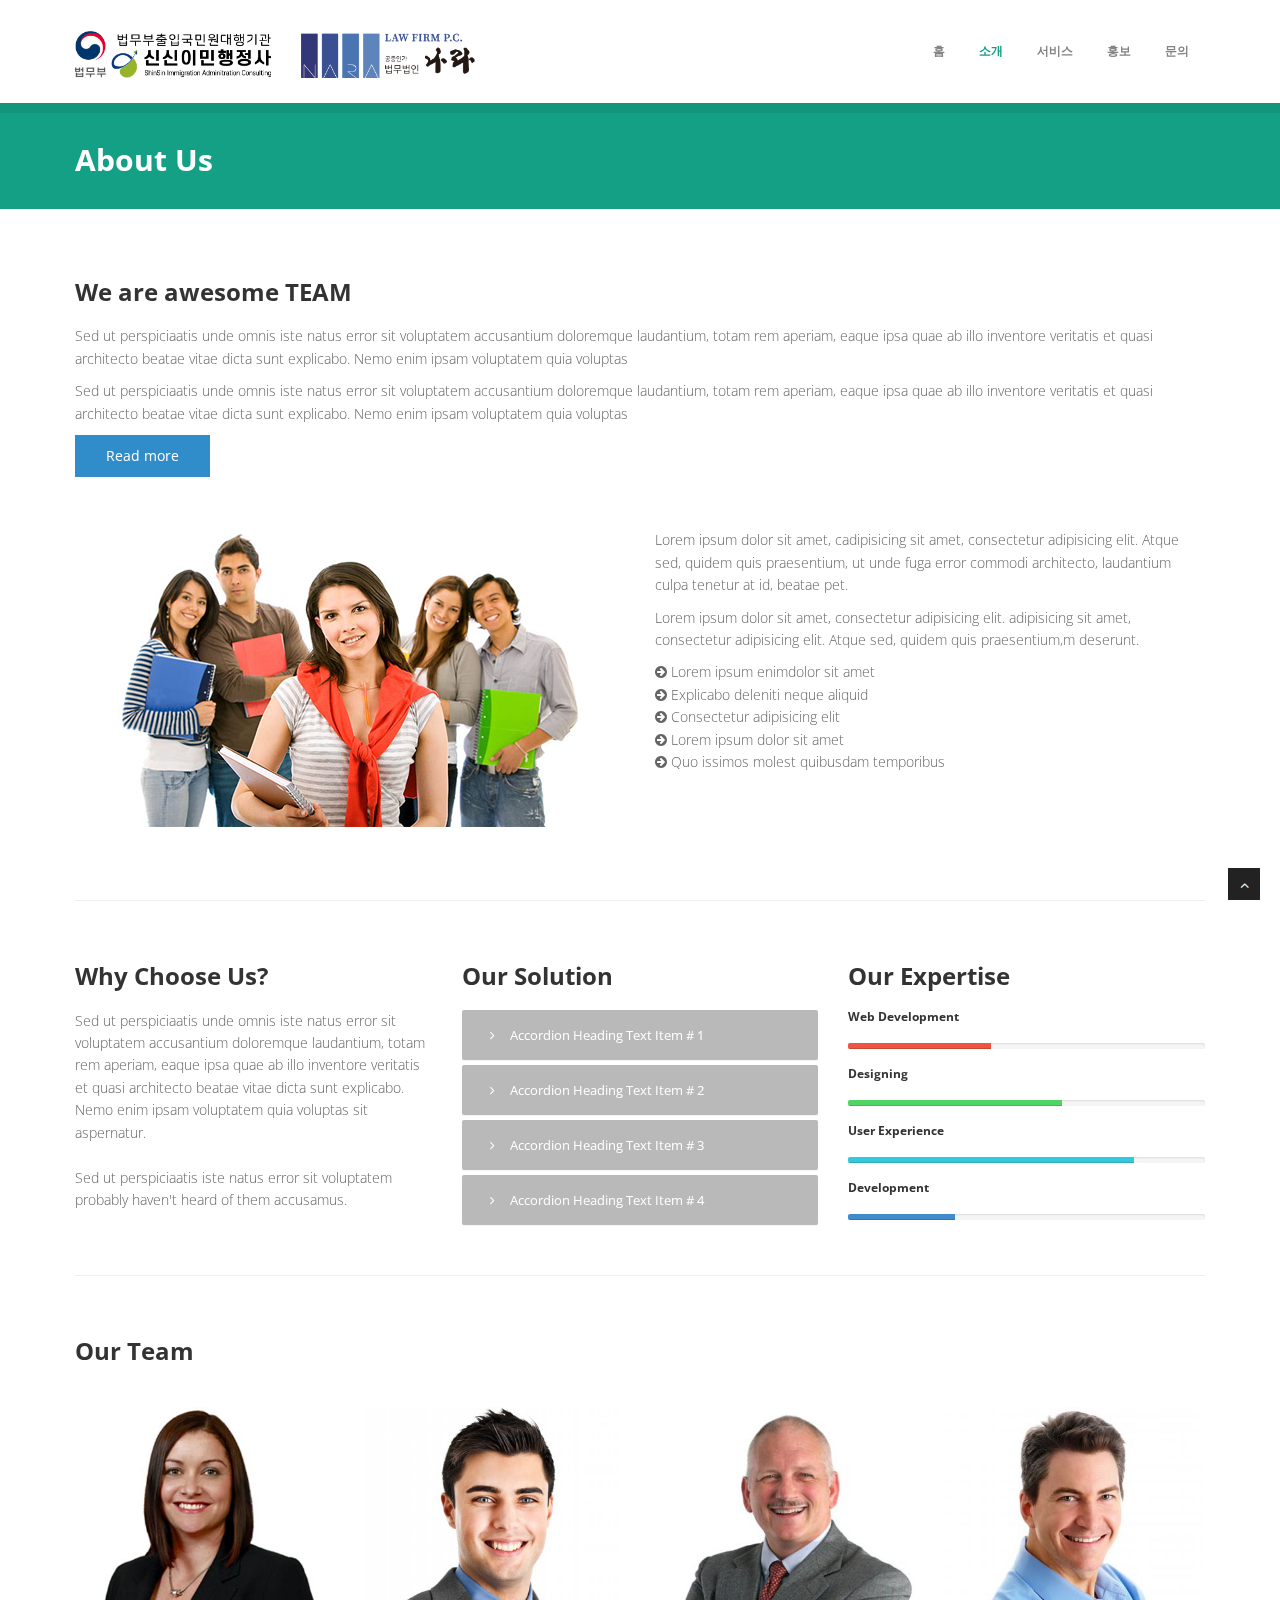
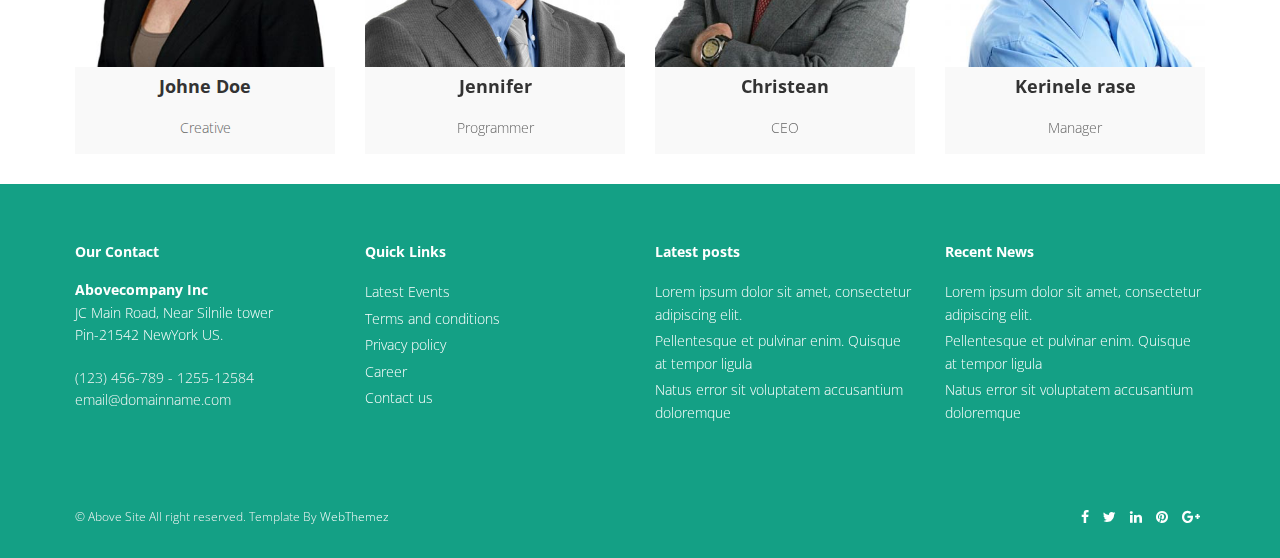
==== about.html @ 4ace9043 "index" ====
<!DOCTYPE html>
<html lang="en">
<head>
<meta charset="utf-8">
<title>Above Multi-purpose Free Bootstrap Responsive Template</title>
<meta name="viewport" content="width=device-width, initial-scale=1.0" />
<meta name="description" content="" />
<meta name="author" content="http://webthemez.com" />
<!-- css -->
<link href="css/bootstrap.min.css" rel="stylesheet" />
<link href="css/fancybox/jquery.fancybox.css" rel="stylesheet">
<link href="css/jcarousel.css" rel="stylesheet" />
<link href="css/flexslider.css" rel="stylesheet" />
<link href="css/style.css" rel="stylesheet" />
 
<!-- HTML5 shim, for IE6-8 support of HTML5 elements -->
<!--[if lt IE 9]>
      <script src="http://html5shim.googlecode.com/svn/trunk/html5.js"></script>
    <![endif]-->

</head>
<body>
<div id="wrapper">

	<!-- start header -->
		<header>
        <div class="navbar navbar-default navbar-static-top">
            <div class="container">
                <div class="navbar-header">
                    <button type="button" class="navbar-toggle" data-toggle="collapse" data-target=".navbar-collapse">
                        <span class="icon-bar"></span>
                        <span class="icon-bar"></span>
                        <span class="icon-bar"></span>
                    </button>
                  <a class="navbar-brand" href="index.html"><img src="img/logo.png" alt="logo"/></a>
                </div>
                <div class="navbar-collapse collapse ">
                    <ul class="nav navbar-nav">
						<li><a href="index.html">홈</a></li> 
                        <li class="active"><a href="about.html">소개</a></li>
						<li><a href="courses.html">서비스</a></li>
                        <li><a href="portfolio.html">홍보</a></li>
                        <!-- <li><a href="pricing.html">Pricing</a></li> -->
                        <li ><a href="contact.html">문의</a></li>
                    </ul>
                </div>
            </div>
        </div>
	</header><!-- end header -->
	<section id="inner-headline">
	<div class="container">
		<div class="row">
			<div class="col-lg-12">
				<h2 class="pageTitle">About Us</h2>
			</div>
		</div>
	</div>
	</section>
	<section id="content">
	<div class="container">
					
					<div class="about">
					
						<div class="row"> 
							<div class="col-md-12">
								<div class="about-logo">
									<h3>We are awesome <span class="color">TEAM</span></h3>
									<p>Sed ut perspiciaatis unde omnis iste natus error sit voluptatem accusantium doloremque laudantium, totam rem aperiam, eaque ipsa quae ab illo inventore veritatis et quasi architecto beatae vitae dicta sunt explicabo. Nemo enim ipsam voluptatem quia voluptas</p>
                                    	<p>Sed ut perspiciaatis unde omnis iste natus error sit voluptatem accusantium doloremque laudantium, totam rem aperiam, eaque ipsa quae ab illo inventore veritatis et quasi architecto beatae vitae dicta sunt explicabo. Nemo enim ipsam voluptatem quia voluptas</p>
								</div>
								<a href="#" class="btn btn-color">Read more</a>  
							</div>
						</div>  
						<br>
							
						 <div class="row">
							<div class="col-md-6">
								<img src="img/section-image-1.png" alt="">
								<div class="space"></div>
							</div>
							<div class="col-md-6">
								<p>Lorem ipsum dolor sit amet, cadipisicing  sit amet, consectetur adipisicing elit. Atque sed, quidem quis praesentium, ut unde fuga error commodi architecto, laudantium culpa tenetur at id, beatae pet.</p>
								<p>Lorem ipsum dolor sit amet, consectetur adipisicing elit. adipisicing  sit amet, consectetur adipisicing elit. Atque sed, quidem quis praesentium,m deserunt.</p>
								<ul class="list-unstyled">
									<li><i class="fa fa-arrow-circle-right pr-10 colored"></i> Lorem ipsum enimdolor sit amet</li>
									<li><i class="fa fa-arrow-circle-right pr-10 colored"></i> Explicabo deleniti neque aliquid</li>
									<li><i class="fa fa-arrow-circle-right pr-10 colored"></i> Consectetur adipisicing elit</li>
									<li><i class="fa fa-arrow-circle-right pr-10 colored"></i> Lorem ipsum dolor sit amet</li>
									<li><i class="fa fa-arrow-circle-right pr-10 colored"></i> Quo issimos molest quibusdam temporibus</li>
								</ul>
							</div>
						</div>	
						<br/> 
						<hr>
						<br>
						<div class="row">
							<div class="col-md-4">
								<!-- Heading and para -->
								<div class="block-heading-two">
									<h3><span>Why Choose Us?</span></h3>
								</div>
								<p>Sed ut perspiciaatis unde omnis iste natus error sit voluptatem accusantium doloremque laudantium, totam rem aperiam, eaque ipsa quae ab illo inventore veritatis et quasi architecto beatae vitae dicta sunt explicabo. Nemo enim ipsam voluptatem quia voluptas sit aspernatur. <br/><br/>Sed ut perspiciaatis iste natus error sit voluptatem probably haven't heard of them accusamus.</p>
							</div>
							<div class="col-md-4">
								<div class="block-heading-two">
									<h3><span>Our Solution</span></h3>
								</div>		
								<!-- Accordion starts -->
								<div class="panel-group" id="accordion-alt3">
								 <!-- Panel. Use "panel-XXX" class for different colors. Replace "XXX" with color. -->
								  <div class="panel">	
									<!-- Panel heading -->
									 <div class="panel-heading">
										<h4 class="panel-title">
										  <a data-toggle="collapse" data-parent="#accordion-alt3" href="#collapseOne-alt3">
											<i class="fa fa-angle-right"></i> Accordion Heading Text Item # 1
										  </a>
										</h4>
									 </div>
									 <div id="collapseOne-alt3" class="panel-collapse collapse">
										<!-- Panel body -->
										<div class="panel-body">
										  Sed ut perspiciaatis unde omnis iste natus error sit voluptatem accusantium doloremque laudantium, totam rem aperiam, eaque ipsa quae ab illo inventore veritatis et quasi architecto beatae vitae dicta sunt explicabo. Nemo enim ipsam voluptatem quia voluptas
										</div>
									 </div>
								  </div>
								  <div class="panel">
									 <div class="panel-heading">
										<h4 class="panel-title">
										  <a data-toggle="collapse" data-parent="#accordion-alt3" href="#collapseTwo-alt3">
											<i class="fa fa-angle-right"></i> Accordion Heading Text Item # 2
										  </a>
										</h4>
									 </div>
									 <div id="collapseTwo-alt3" class="panel-collapse collapse">
										<div class="panel-body">
										  Sed ut perspiciaatis unde omnis iste natus error sit voluptatem accusantium doloremque laudantium, totam rem aperiam, eaque ipsa quae ab illo inventore veritatis et quasi architecto beatae vitae dicta sunt explicabo. Nemo enim ipsam voluptatem quia voluptas
										</div>
									 </div>
								  </div>
								  <div class="panel">
									 <div class="panel-heading">
										<h4 class="panel-title">
										  <a data-toggle="collapse" data-parent="#accordion-alt3" href="#collapseThree-alt3">
											<i class="fa fa-angle-right"></i> Accordion Heading Text Item # 3
										  </a>
										</h4>
									 </div>
									 <div id="collapseThree-alt3" class="panel-collapse collapse">
										<div class="panel-body">
										  Sed ut perspiciaatis unde omnis iste natus error sit voluptatem accusantium doloremque laudantium, totam rem aperiam, eaque ipsa quae ab illo inventore veritatis et quasi architecto beatae vitae dicta sunt explicabo. Nemo enim ipsam voluptatem quia voluptas
										</div>
									 </div>
								  </div>
								  <div class="panel">
									 <div class="panel-heading">
										<h4 class="panel-title">
										  <a data-toggle="collapse" data-parent="#accordion-alt3" href="#collapseFour-alt3">
											<i class="fa fa-angle-right"></i> Accordion Heading Text Item # 4
										  </a>
										</h4>
									 </div>
									 <div id="collapseFour-alt3" class="panel-collapse collapse">
										<div class="panel-body">
										  Sed ut perspiciaatis unde omnis iste natus error sit voluptatem accusantium doloremque laudantium, totam rem aperiam, eaque ipsa quae ab illo inventore veritatis et quasi architecto beatae vitae dicta sunt explicabo. Nemo enim ipsam voluptatem quia voluptas
										</div>
									 </div>
								  </div>
								</div>
								<!-- Accordion ends -->
								
							</div>
							
							<div class="col-md-4">
								<div class="block-heading-two">
									<h3><span>Our Expertise</span></h3>
								</div>								
								<h6>Web Development</h6>
								<div class="progress pb-sm">
								  <!-- White color (progress-bar-white) -->
								  <div class="progress-bar progress-bar-red" role="progressbar" aria-valuenow="40" aria-valuemin="0" aria-valuemax="100" style="width: 40%">
									 <span class="sr-only">40% Complete (success)</span>
								  </div>
								</div>
								<h6>Designing</h6>
								<div class="progress pb-sm">
								  <div class="progress-bar progress-bar-green" role="progressbar" aria-valuenow="60" aria-valuemin="0" aria-valuemax="100" style="width: 60%">
									 <span class="sr-only">40% Complete (success)</span>
								  </div>
								</div>
								<h6>User Experience</h6>
								<div class="progress pb-sm">
								  <div class="progress-bar progress-bar-lblue" role="progressbar" aria-valuenow="80" aria-valuemin="0" aria-valuemax="100" style="width: 80%">
									 <span class="sr-only">40% Complete (success)</span>
								  </div>
								</div>
								<h6>Development</h6>
								<div class="progress pb-sm">
								  <div class="progress-bar progress-bar-yellow" role="progressbar" aria-valuenow="30" aria-valuemin="0" aria-valuemax="100" style="width: 30%">
									 <span class="sr-only">40% Complete (success)</span>
								  </div>
								</div>
							</div>
							
						</div>
										
						  
						<hr>
						<br>
						<!-- Our Team starts -->
				
						<!-- Heading -->
						<div class="block-heading-six">
							<h3 class="bg-color">Our Team</h3>
						</div>
						<br>
						
						<!-- Our team starts -->
						
						<div class="team-six">
							<div class="row">
								<div class="col-md-3 col-sm-6">
									<!-- Team Member -->
									<div class="team-member">
										<!-- Image -->
										<img class="img-responsive" src="img/team1.jpg" alt="">
										<!-- Name -->
										<h4>Johne Doe</h4>
										<span class="deg">Creative</span> 
									</div>
								</div>
								<div class="col-md-3 col-sm-6">
									<!-- Team Member -->
									<div class="team-member">
										<!-- Image -->
										<img class="img-responsive" src="img/team2.jpg" alt="">
										<!-- Name -->
										<h4>Jennifer</h4>
										<span class="deg">Programmer</span> 
									</div>
								</div>
								<div class="col-md-3 col-sm-6">
									<!-- Team Member -->
									<div class="team-member">
										<!-- Image -->
										<img class="img-responsive" src="img/team3.jpg" alt="">
										<!-- Name -->
										<h4>Christean</h4>
										<span class="deg">CEO</span> 
									</div>
								</div>
								<div class="col-md-3 col-sm-6">
									<!-- Team Member -->
									<div class="team-member">
										<!-- Image -->
										<img class="img-responsive" src="img/team4.jpg" alt="">
										<!-- Name -->
										<h4>Kerinele rase</h4>
										<span class="deg">Manager</span> 
									</div>
								</div>
							</div>
						</div>
						
						<!-- Our team ends -->
					  
						
					</div>
									
				</div>
	</section>
	<footer>
	<div class="container">
		<div class="row">
			<div class="col-lg-3">
				<div class="widget">
					<h5 class="widgetheading">Our Contact</h5>
					<address>
					<strong>Abovecompany Inc</strong><br>
					JC Main Road, Near Silnile tower<br>
					 Pin-21542 NewYork US.</address>
					<p>
						<i class="icon-phone"></i> (123) 456-789 - 1255-12584 <br>
						<i class="icon-envelope-alt"></i> email@domainname.com
					</p>
				</div>
			</div>
			<div class="col-lg-3">
				<div class="widget">
					<h5 class="widgetheading">Quick Links</h5>
					<ul class="link-list">
						<li><a href="#">Latest Events</a></li>
						<li><a href="#">Terms and conditions</a></li>
						<li><a href="#">Privacy policy</a></li>
						<li><a href="#">Career</a></li>
						<li><a href="#">Contact us</a></li>
					</ul>
				</div>
			</div>
			<div class="col-lg-3">
				<div class="widget">
					<h5 class="widgetheading">Latest posts</h5>
					<ul class="link-list">
						<li><a href="#">Lorem ipsum dolor sit amet, consectetur adipiscing elit.</a></li>
						<li><a href="#">Pellentesque et pulvinar enim. Quisque at tempor ligula</a></li>
						<li><a href="#">Natus error sit voluptatem accusantium doloremque</a></li>
					</ul>
				</div>
			</div>
			<div class="col-lg-3">
					<div class="widget">
					<h5 class="widgetheading">Recent News</h5>
					<ul class="link-list">
						<li><a href="#">Lorem ipsum dolor sit amet, consectetur adipiscing elit.</a></li>
						<li><a href="#">Pellentesque et pulvinar enim. Quisque at tempor ligula</a></li>
						<li><a href="#">Natus error sit voluptatem accusantium doloremque</a></li>
					</ul>
				</div>
			</div>
		</div>
	</div>
	<div id="sub-footer">
		<div class="container">
			<div class="row">
				<div class="col-lg-6">
					<div class="copyright">
						<p>
							<span>&copy; Above Site All right reserved. Template By </span><a href="http://webthemez.com" target="_blank">WebThemez</a>
						</p>
					</div>
				</div>
				<div class="col-lg-6">
					<ul class="social-network">
						<li><a href="#" data-placement="top" title="Facebook"><i class="fa fa-facebook"></i></a></li>
						<li><a href="#" data-placement="top" title="Twitter"><i class="fa fa-twitter"></i></a></li>
						<li><a href="#" data-placement="top" title="Linkedin"><i class="fa fa-linkedin"></i></a></li>
						<li><a href="#" data-placement="top" title="Pinterest"><i class="fa fa-pinterest"></i></a></li>
						<li><a href="#" data-placement="top" title="Google plus"><i class="fa fa-google-plus"></i></a></li>
					</ul>
				</div>
			</div>
		</div>
	</div>
	</footer>
</div>
<a href="#" class="scrollup"><i class="fa fa-angle-up active"></i></a>
<!-- javascript
    ================================================== -->
<!-- Placed at the end of the document so the pages load faster -->
<script src="js/jquery.js"></script>
<script src="js/jquery.easing.1.3.js"></script>
<script src="js/bootstrap.min.js"></script>
<script src="js/jquery.fancybox.pack.js"></script>
<script src="js/jquery.fancybox-media.js"></script> 
<script src="js/portfolio/jquery.quicksand.js"></script>
<script src="js/portfolio/setting.js"></script>
<script src="js/jquery.flexslider.js"></script>
<script src="js/animate.js"></script>
<script src="js/custom.js"></script>
</body>
</html>
---- css/style.css ----
/*
Author URI: http://webthemez.com/
Note: 
Licence under Creative Commons Attribution 3.0 
Do not remove the back-link in this web template 
-------------------------------------------------------*/

@import url('http://fonts.googleapis.com/css?family=Noto+Serif:400,400italic,700|Open+Sans:400,600,700'); 
@import url('font-awesome.css');  
@import url('animate.css');

body {
	font-family:'Open Sans', Arial, sans-serif;
	font-size:14px;
	font-weight:300;
	line-height:1.6em;
	color:#656565;
}

a:active {
	outline:0;
}

.clear {
	clear:both;
}

h1,h2, h3, h4, h5, h6 {
	font-family:'Open Sans', Arial, sans-serif;
	font-weight:700;
	line-height:1.1em;
	color:#333;
	margin-bottom: 20px;
}
 
.container {
	padding:0 20px 0 20px;
	position:relative;
}

#wrapper{
	width:100%;
	margin:0;	
	padding:0;
}

.row,.row-fluid {
	margin-bottom:30px;
}

.row .row,.row-fluid .row-fluid{
	margin-bottom:30px;
}

.row.nomargin,.row-fluid.nomargin {
	margin-bottom:0;
}

img.img-polaroid {
	margin:0 0 20px 0;
}
.img-box {
	max-width:100%;
}
/*  Header
==================================== */
 
header .navbar {
    margin-bottom: 0;
}

.navbar-default {
    border: none;
}

.navbar-brand {
    color: #222;
	text-transform: uppercase;
    font-size: 24px;
    font-weight: 700;
    line-height: 1em;
	letter-spacing: -1px;
    margin-top: 13px;
    padding: 0 0 0 15px;
}
.navbar-brand img {
    max-width: 400px; /* 원하는 로고 크기로 설정하세요 */
    height: auto; 
}

.navbar-default .navbar-brand{
color: #61B331;
}

header .navbar-collapse  ul.navbar-nav {
    float: right;
    margin-right: 0;
}

header .navbar-default{
    background-color: #FFFFFF;
}

header .nav li a:hover,
header .nav li a:focus,
header .nav li.active a,
header .nav li.active a:hover,
header .nav li a.dropdown-toggle:hover,
header .nav li a.dropdown-toggle:focus,
header .nav li.active ul.dropdown-menu li a:hover,
header .nav li.active ul.dropdown-menu li.active a{
    -webkit-transition: all .3s ease;
    -moz-transition: all .3s ease;
    -ms-transition: all .3s ease;
    -o-transition: all .3s ease;
    transition: all .3s ease;
}


header .navbar-default .navbar-nav > .open > a,
header .navbar-default .navbar-nav > .open > a:hover,
header .navbar-default .navbar-nav > .open > a:focus {
    -webkit-transition: all .3s ease;
    -moz-transition: all .3s ease;
    -ms-transition: all .3s ease;
    -o-transition: all .3s ease;
    transition: all .3s ease;
}


header .navbar {
    min-height: 70px; 
	padding:18px 0;
}

header .navbar-nav > li  {
    padding-bottom: 12px;
    padding-top: 12px;
}

header  .navbar-nav > li > a {
    padding-bottom: 6px;
    padding-top: 5px;
    margin-left: 2px;
    line-height: 30px;
	font-weight: 700;
    -webkit-transition: all .3s ease;
    -moz-transition: all .3s ease;
    -ms-transition: all .3s ease;
    -o-transition: all .3s ease;
    transition: all .3s ease;
}


.dropdown-menu li a:hover {
    color: #fff !important;
}

header .nav .caret {
    border-bottom-color: #f5f5f5;
    border-top-color: #f5f5f5;
}
.navbar-default .navbar-nav > .active > a,
.navbar-default .navbar-nav > .active > a:hover,
.navbar-default .navbar-nav > .active > a:focus {
  background-color: #fff;
}
.navbar-default .navbar-nav > .open > a,
.navbar-default .navbar-nav > .open > a:hover,
.navbar-default .navbar-nav > .open > a:focus {
  background-color:  #fff;
}	
	

.dropdown-menu  {
    box-shadow: none;
    border-radius: 0;
	border: none;
}

.dropdown-menu li:last-child  {
	padding-bottom: 0 !important;
	margin-bottom: 0;
}

header .nav li .dropdown-menu  {
   padding: 0;
}

header .nav li .dropdown-menu li a {
   line-height: 28px;
   padding: 3px 12px;
}
.item-thumbs img {
    margin-bottom: 15px;
}
.flex-control-paging li a.flex-active {
    background: #000;
    background: rgb(255, 255, 255);
    cursor: default;
}
.flex-control-paging li a {
    width: 30px;
    height: 11px;
    display: block;
    background: #666;
    background: rgba(0,0,0,0.5);
    cursor: pointer;
    text-indent: -9999px;
    -webkit-border-radius: 20px;
    -moz-border-radius: 20px;
    -o-border-radius: 20px;
    border-radius: 20px;
    box-shadow: inset 0 0 3px rgba(0,0,0,0.3);
    
	}
	.panel-title>a {
    color: inherit;
    color: #FFF;
}
.panel-group .panel-heading+.panel-collapse .panel-body {
    border-top: 1px solid #ddd;
    color: #fff;
    background-color: #9C9C9C;
}
/* --- menu --- */

header .navigation {
	float:right;
}

header ul.nav li {
	border:none;
	margin:0;
}

header ul.nav li a {	
	font-size:12px;
	border:none;
	font-weight:700;
	text-transform:uppercase;
}

header ul.nav li ul li a {	
	font-size:12px;
	border:none;
	font-weight:300;
	text-transform:uppercase;
}


.navbar .nav > li > a {
  color: #848484;
  text-shadow: none;
  border: 1px solid rgba(255, 255, 255, 0) !important;
}

.navbar .nav a:hover {
	background:none;
	color: #14A085 !important;
}

.navbar .nav > .active > a,.navbar .nav > .active > a:hover {
	background:none;
	font-weight:700;
}

.navbar .nav > .active > a:active,.navbar .nav > .active > a:focus {
	background:none;
	outline:0;
	font-weight:700;
}

.navbar .nav li .dropdown-menu {
	z-index:2000;
}

header ul.nav li ul {
	margin-top:1px;
}
header ul.nav li ul li ul {
	margin:1px 0 0 1px;
}
.dropdown-menu .dropdown i {
	position:absolute;
	right:0;
	margin-top:3px;
	padding-left:20px;
}

.navbar .nav > li > .dropdown-menu:before {
  display: inline-block;
  border-right: none;
  border-bottom: none;
  border-left: none;
  border-bottom-color: none;
  content:none;
}
.navbar-default .navbar-nav>.active>a, .navbar-default .navbar-nav>.active>a:hover, .navbar-default .navbar-nav>.active>a:focus {
color: #14A085;
}


ul.nav li.dropdown a {
	z-index:1000;
	display:block;
}

 select.selectmenu {
	display:none;
}
.pageTitle{
color: #fff;
margin: 30px 0 3px;
display: inline-block;
}
 
#featured{
	width: 100%;
	background:#000;
	position:relative;
	margin:0;
	padding:0;
}

/*  Sliders
==================================== */
/* --- flexslider --- */

#featured .flexslider {
	padding:0;  
	background: #fff; 
	position: relative; 
	zoom: 1;
}
.flex-direction-nav .flex-prev{
left:0px; 
}
.flex-direction-nav .flex-next{ 
right:0px;
}
.flex-caption {zoom:0;
  color: #1C1D21;
  margin: 0 auto;
  padding: 1px;
  position: absolute;
  vertical-align: bottom;
  text-align: center;
  background-color: rgba(255, 255, 255, 0.26);
  bottom: 5%;
  display: block;
  left: 0;
  right: 0;
  }
.flex-caption h3 {color: #fff; letter-spacing: 1px; margin-bottom: 8px; text-transform: uppercase;}
.flex-caption p {margin: 0 0 15px;}
.skill-home{
margin-bottom:50px;
}
.c1{
border: #ed5441 1px solid;
background:#ed5441;
}
.c2{
border: #D867B2 1px solid;
background: #D867B2;
}
.c3{
border: #61B331 1px solid;
background: #4BC567;
}
.c4{
border: #609cec 1px solid;
background: #26AFF0;
}
.skill-home .icons {
padding: 33px 0 0 0;
width: 100%;
height: 178px;
color: rgb(255, 255, 255);
font-size: 42px;
font-size: 76px; 
text-align: center;
-ms-border-radius: 50%;
-moz-border-radius: 50%;
-webkit-border-radius: 50%;
border-radius: 0;
display: inline-table;
}
.skill-home h2 {
padding-top: 20px;
font-size: 36px;
font-weight: 700;
} 
.testimonial-solid {
padding: 50px 0 60px 0;
margin: 0 0 0 0;
background: #EFEFEF;
text-align: center;
}
.testi-icon-area {
text-align: center;
position: absolute;
top: -84px;
margin: 0 auto; 
width: 100%;
color: #000;}
.testi-icon-area .quote {
padding: 15px 0 0 0;
margin: 0 0 0 0;
background: #ffffff;
text-align: center;
color: #26AFF0;
display: inline-table;
width: 70px;
height: 70px;
-ms-border-radius: 50%;
-moz-border-radius: 50%;
-webkit-border-radius: 50%;
border-radius: 0;
font-size: 42px; 
border: 1px solid #26AFF0;
display: none;}

.testi-icon-area .carousel-inner { 
margin: 20px 0;
}
.carousel-indicators {
bottom: -30px;
}
.team-member {
    text-align: center;
    background-color: #F9F9F9;
    padding-bottom: 15px;
}
.fancybox-title-inside-wrap {
    padding: 3px 30px 6px;
    background: #292929;
}

.item_introtext {
    background-color: rgba(254, 254, 255, 0.66);
    margin: 0 auto;
    display: inline-block;
    padding: 25px;
}
.item_introtext span {
    font-size: 20px;
    display: block; 
    font-weight: bold;
}
.item_introtext strong {
    font-size: 50px;
    display: block;
    padding: 14px 0 30px;
}
.item_introtext p {
    font-size: 20px !important;
    color: #1C1D21;
    font-weight: bold;
}

.form-control{
border-radius:0;
}


/* Testimonial
----------------------------------*/
.testimonial-area {
padding: 0 0 0 0;
margin:0;
background: url(../img/low-poly01.jpg) fixed center center;
background-size: cover;
-webkit-background-size: cover;
-moz-background-size: cover;
-ms-background-size: cover;
color: red;}
.testimonial-solid p {
color: #1F1F1F;
font-size: 16px;
line-height: 30px;
font-style: italic;
} 
section.callaction {
	background:#fff;
	padding:50px 0 0 0;
}



/* Content
==================================== */

#content {
	position:relative;
	background:#fff;
	padding:50px 0 0px 0;
}

#content img {
	max-width:100%;
	height:auto;
}
 
.cta-text {
	text-align: center;
	margin-top:10px;
}


.big-cta .cta {
	margin-top:10px;
}
 
.box {
	width: 100%;
}
.box-gray  {
	background: #f8f8f8;
	padding: 20px 20px 30px;
}
.box-gray  h4,.box-gray  i {
	margin-bottom: 20px;
}
.box-bottom {
	padding: 20px 0;
	text-align: center;
}
.box-bottom a {
	color: #fff;
	font-weight: 700;
}
.box-bottom a:hover {
	color: #eee;
	text-decoration: none;
}


/* Bottom
==================================== */

#bottom {
	background:#fcfcfc;
	padding:50px 0 0;

}
/* twitter */
#twitter-wrapper {
    text-align: center;
    width: 70%;
    margin: 0 auto;
}
#twitter em {
    font-style: normal;
    font-size: 13px;
}

#twitter em.twitterTime a {
	font-weight:600;
}

#twitter ul {
    padding: 0;
	list-style:none;
}
#twitter ul li {
    font-size: 20px;
    line-height: 1.6em;
    font-weight: 300;
    margin-bottom: 20px;
    position: relative;
    word-break: break-word;
}


/* page headline
==================================== */

#inner-headline{
	background: #14A085;
	position:relative;
	margin:0;
	padding:0;
	color:#fefefe;
	/* margin: 15px; */
	border-top: 10px solid #11967C;
}


#inner-headline .inner-heading h2 {
	color:#fff;
	margin:20px 0 0 0;
}

/* --- breadcrumbs --- */
#inner-headline ul.breadcrumb {
	margin:30px 0 0;
	float:left;
}

#inner-headline ul.breadcrumb li {
	margin-bottom:0;
	padding-bottom:0;
}
#inner-headline ul.breadcrumb li {
	font-size:13px;
	color:#fff;
}

#inner-headline ul.breadcrumb li i{
	color:#dedede;
}

#inner-headline ul.breadcrumb li a {
	color:#fff;
}

ul.breadcrumb li a:hover {
	text-decoration:none;
}

/* Forms
============================= */

/* --- contact form  ---- */
form#contactform input[type="text"] {
  width: 100%;
  border: 1px solid #f5f5f5;
  min-height: 40px;
  padding-left:20px;
  font-size:13px;
  padding-right:20px;
  -webkit-box-sizing: border-box;
     -moz-box-sizing: border-box;
          box-sizing: border-box;

}

form#contactform textarea {
border: 1px solid #f5f5f5;
  width: 100%;
  padding-left:20px;
  padding-top:10px;
  font-size:13px;
  padding-right:20px;
  -webkit-box-sizing: border-box;
     -moz-box-sizing: border-box;
          box-sizing: border-box;

}

form#contactform .validation {
	font-size:11px;
}

#sendmessage {
	border:1px solid #e6e6e6;
	background:#f6f6f6;
	display:none;
	text-align:center;
	padding:15px 12px 15px 65px;
	margin:10px 0;
	font-weight:600;
	margin-bottom:30px;

}

#sendmessage.show,.show  {
	display:block;
}
 
form#commentform input[type="text"] {
  width: 100%;
  min-height: 40px;
  padding-left:20px;
  font-size:13px;
  padding-right:20px;
  -webkit-box-sizing: border-box;
     -moz-box-sizing: border-box;
          box-sizing: border-box;
	-webkit-border-radius: 2px 2px 2px 2px;
		-moz-border-radius: 2px 2px 2px 2px;
			border-radius: 2px 2px 2px 2px;

}

form#commentform textarea {
  width: 100%;
  padding-left:20px;
  padding-top:10px;
  font-size:13px;
  padding-right:20px;
  -webkit-box-sizing: border-box;
     -moz-box-sizing: border-box;
          box-sizing: border-box;
	-webkit-border-radius: 2px 2px 2px 2px;
		-moz-border-radius: 2px 2px 2px 2px;
			border-radius: 2px 2px 2px 2px;
}


/* --- search form --- */
.search{
	float:right;
	margin:35px 0 0;
	padding-bottom:0;
}

#inner-headline form.input-append {
	margin:0;
	padding:0;
}



/*  Portfolio
================================ */

.work-nav #filters {
	margin: 0;
	padding: 0;
	list-style: none;
}

.work-nav #filters li {
	margin: 0 10px 30px 0;
	padding: 0;
	float:left;
}

.work-nav #filters li a {
	color: #7F8289;
	font-size: 16px;
	display: block;	
}

.work-nav #filters li a:hover {

}

.work-nav #filters li a.selected {
	color: #DE5E60;
}

#thumbs {
	margin: 0;
	padding: 0;	
}

#thumbs li {
	list-style-type: none;
}

.item-thumbs {
	position: relative;
	overflow: hidden;
	margin-bottom: 30px;
	cursor: pointer;
}

.item-thumbs a + img {
	width: 100%;	
}

.item-thumbs .hover-wrap {
	position: absolute;
	display: block;
	width: 100%;
	height: 100%;
	
	opacity: 0;
	filter: alpha(opacity=0);
	
	-webkit-transition: all 450ms ease-out 0s;	
	   -moz-transition: all 450ms ease-out 0s;
		 -o-transition: all 450ms ease-out 0s;
		    transition: all 450ms ease-out 0s;
		  
	-webkit-transform: rotateY(180deg) scale(0.5,0.5);
	   -moz-transform: rotateY(180deg) scale(0.5,0.5);
		-ms-transform: rotateY(180deg) scale(0.5,0.5);
		 -o-transform: rotateY(180deg) scale(0.5,0.5);
			transform: rotateY(180deg) scale(0.5,0.5);	
}

.item-thumbs:hover .hover-wrap,
.item-thumbs.active .hover-wrap {
	opacity: 1;
	filter: alpha(opacity=100);
	
	-webkit-transform: rotateY(0deg) scale(1,1);
	   -moz-transform: rotateY(0deg) scale(1,1);
		-ms-transform: rotateY(0deg) scale(1,1);
		 -o-transform: rotateY(0deg) scale(1,1);
		    transform: rotateY(0deg) scale(1,1);
}

.item-thumbs .hover-wrap .overlay-img {
	position: absolute;
	width: 90%;
	height: 91%;
	opacity: 0.50;
	filter: alpha(opacity=80);
	background: #14A085;
}

.item-thumbs .hover-wrap .overlay-img-thumb {
	position: absolute;
	border-radius: 60px;
	top: 50%;
	left: 45%;
	margin: -16px 0 0 -16px;
	color: #fff;
	font-size: 32px;
	line-height: 1em;	
	opacity: 1;
	filter: alpha(opacity=100);
}
 
ul.portfolio-categ{
	margin:10px 0 30px 0;
	padding:0;
	float:left;
	list-style:none;
}

ul.portfolio-categ li{
margin: 0; 
float: left;
list-style: none;
font-size: 13px;
font-weight: 600;
border: 1px solid #D5D5D5;
margin-right: 15px;
}

ul.portfolio-categ li a{
	display:block;
	padding: 8px 20px;
	color: #14A085;
}
ul.portfolio-categ li.active{

border: 1px solid #D7D8D6;

background-color: #EAEAEA;
}
ul.portfolio-categ li.active a:hover, ul.portfolio-categ li a:hover,ul.portfolio-categ li a:focus,ul.portfolio-categ li a:active {
	text-decoration:none;
	outline:0; 
}
  #accordion-alt3 .panel-heading h4 {
font-size: 13px;
line-height: 28px;
color: #6B6B6B;}
.panel .panel-heading h4 {
font-weight: 400;
}
.panel-title {
margin-top: 0;
margin-bottom: 0;
font-size: 15px;
color: inherit;
}
.panel-group .panel {
margin-bottom: 0;
border-radius: 2px;
}
.panel {
margin-bottom: 18px;
background-color: #B9B9B9;
border: 1px solid transparent;
border-radius: 2px;
-webkit-box-shadow: 0 1px 1px rgba(0,0,0,0.05);
box-shadow: 0 1px 1px rgba(0,0,0,0.05);
}
#accordion-alt3 .panel-heading h4 a i {
font-size: 13px;
line-height: 18px;
width: 18px;
height: 18px;
margin-right: 5px;
color: #fff;
text-align: center;
border-radius: 50%;
margin-left: 6px;
}  
.progress.pb-sm {
height: 6px!important;
}
.progress {
box-shadow: inset 0 0 2px rgba(0,0,0,.1);
}
.progress {
overflow: hidden;
height: 18px;
margin-bottom: 18px;
background-color: #f5f5f5;
border-radius: 2px;
-webkit-box-shadow: inset 0 1px 2px rgba(0,0,0,0.1);
box-shadow: inset 0 1px 2px rgba(0,0,0,0.1);
}
.progress .progress-bar.progress-bar-red {
background: #ed5441;
} 
.progress .progress-bar.progress-bar-green {
background: #51d466;
}
.progress .progress-bar.progress-bar-lblue {
background: #32c8de;
}
/* --- portfolio detail --- */
.top-wrapper {
	margin-bottom:20px;
}
.info-blocks {
margin-bottom: 15px;
}
.info-blocks i.icon-info-blocks {
float: left;
color: #318FCF;
font-size: 30px;
min-width: 50px;
margin-top: 6px;
text-align: center;
background-color: #EFEFEF;
padding: 15px;
}
.info-blocks .info-blocks-in {
padding: 0 10px;
overflow: hidden;
}
.info-blocks .info-blocks-in h3 {
color: #555;
font-size: 20px;
line-height: 28px;
margin:0px;
}
.info-blocks .info-blocks-in p {
font-size: 12px;
}
  
blockquote {
	font-size:16px;
	font-weight:400;
	font-family:'Noto Serif', serif;
	font-style:italic;
	padding-left:0;
	color:#a2a2a2;
	line-height:1.6em;
	border:none;
}

blockquote cite 							{ display:block; font-size:12px; color:#666; margin-top:10px; }
blockquote cite:before 					{ content:"\2014 \0020"; }
blockquote cite a,
blockquote cite a:visited,
blockquote cite a:visited 				{ color:#555; }

/* --- pullquotes --- */

.pullquote-left {
	display:block;
	color:#a2a2a2;
	font-family:'Noto Serif', serif;
	font-size:14px;
	line-height:1.6em;
	padding-left:20px;
}

.pullquote-right {
	display:block;
	color:#a2a2a2;
	font-family:'Noto Serif', serif;
	font-size:14px;
	line-height:1.6em;
	padding-right:20px;
}

/* --- button --- */
.btn{text-align: center;
background: #318CCA;
color: #fff;
border-radius: 0;padding: 10px 30px;}
.btn-theme {
	color: #fff;
}
.btn-theme:hover {
	color: #eee;
}

/* --- list style --- */

ul.general {
	list-style:none;
	margin-left:0;
}

ul.link-list{
	margin:0;
	padding:0;
	list-style:none;
}

ul.link-list li{
	margin:0;
	padding:2px 0 2px 0;
	list-style:none;
}
footer{
background: #14A085;
}
footer ul.link-list li a{
	color: #FFFFFF;
}
footer ul.link-list li a:hover {
	color: #E2E2E2;
}
/* --- Heading style --- */

h4.heading {
	font-weight:700;
}

.heading { margin-bottom: 30px; }

.heading {
	position: relative;
	
}


.widgetheading {
	width:100%;

	padding:0;
}

#bottom .widgetheading {
	position: relative;
	border-bottom: #e6e6e6 1px solid;
	padding-bottom: 9px;
}

aside .widgetheading {
	position: relative;
	border-bottom: #e9e9e9 1px solid;
	padding-bottom: 9px;
}

footer .widgetheading {
	position: relative;
}

footer .widget .social-network {
	position:relative;
}


#bottom .widget .widgetheading span, aside .widget .widgetheading span, footer .widget .widgetheading span {	
	position: absolute;
	width: 60px;
	height: 1px;
	bottom: -1px;
	right:0;

}
.box-area{
border: 1px solid #F3F3F3;
padding: 0 15px 12px;
padding-top: 41px;
margin-top: -42px;
text-align: left;
background-color: #F9F9F9;
position: relative;}
/* --- Map --- */
.map{
	position:relative;
	margin-top:-50px;
	margin-bottom:40px;
}

.map iframe{
	width:100%;
	height:450px;
	border:none;
}

.map-grid iframe{
	width:100%;
	height:350px;
	border:none;
	margin:0 0 -5px 0;
	padding:0;
}

 
ul.team-detail{
	margin:-10px 0 0 0;
	padding:0;
	list-style:none;
}

ul.team-detail li{
	border-bottom:1px dotted #e9e9e9;
	margin:0 0 15px 0;
	padding:0 0 15px 0;
	list-style:none;
}

ul.team-detail li label {
	font-size:13px;
}

ul.team-detail li h4, ul.team-detail li label{
	margin-bottom:0;
}

ul.team-detail li ul.social-network {
	border:none;
	margin:0;
	padding:0;
}

ul.team-detail li ul.social-network li {
	border:none;	
	margin:0;
}
ul.team-detail li ul.social-network li i {
	margin:0;
}

 
.pricing-title{
	background:#fff;
	text-align:center;
	padding:10px 0 10px 0;
}

.pricing-title h3{
	font-weight:600;
	margin-bottom:0;
}

.pricing-offer{
	background: #fcfcfc;
	text-align: center;
	padding:40px 0 40px 0;
	font-size:18px;
	border-top:1px solid #e6e6e6;
	border-bottom:1px solid #e6e6e6;
}

.pricing-box.activeItem .pricing-offer{
	color:#fff;
}

.pricing-offer strong{
	font-size:78px;
	line-height:89px;
}

.pricing-offer sup{
	font-size:28px;
}

.pricing-container{
	background: #fff;
	text-align:center;
	font-size:14px;
}

.pricing-container strong{
color:#353535;
}

.pricing-container ul{
	list-style:none;
	padding:0;
	margin:0;
}

.pricing-container ul li{
	border-bottom: 1px solid #F5F5F5;
list-style: none;
padding: 15px 0 15px 0;
margin: 0 0 0 0;
color: #222;
}

.pricing-action{
	margin:0;
	background: #fcfcfc;
	text-align:center;
	padding:20px 0 30px 0;
}

.pricing-wrapp{
	margin:0 auto;
	width:100%;
	background:#fd0000;
}
 .pricing-box-item {
border: 1px solid #F5F5F5;
	
background: #F9F9F9;
	position:relative;
	margin:0 0 20px 0;
	padding:0;
  -webkit-box-shadow: 0 2px 0 rgba(0,0,0,0.03);
  -moz-box-shadow: 0 2px 0 rgba(0,0,0,0.03);
  box-shadow: 0 2px 0 rgba(0,0,0,0.03);
  -webkit-box-sizing: border-box;
  -moz-box-sizing: border-box;
  box-sizing: border-box;
}

.pricing-box-item .pricing-heading {
	text-align: center;
	padding:0px 0 0px 0;
	display:block;
}
.pricing-box-item.activeItem .pricing-heading {
	text-align: center;
	padding:0px 0 1px 0;
	border-bottom:none;
	display:block;
	color:#fff;
}
.pricing-box-item.activeItem .pricing-heading h3 {
	 
}

.pricing-box-item .pricing-heading h3 strong {
	font-size: 20px;
	font-weight:700;
	letter-spacing:-1px;
}
.pricing-box-item .pricing-heading h3 {
	font-size: 35px;
	font-weight:300;
	letter-spacing:-1px;
}

.pricing-box-item .pricing-terms {
	text-align: center;
	display: block;
	overflow: hidden;
	padding: 11px 0 5px; 
}

.pricing-box-item .pricing-terms  h6 {
	font-style:italic;
	margin-top:10px;
	color: #14A085;
	font-size: 22px;
	font-family:'Noto Serif', serif;
}

.pricing-box-item .icon .price-circled {
    margin: 10px 10px 10px 0;
    display: inline-block !important;
    text-align: center !important;
    color: #fff;
    width: 68px;
    height: 68px;
	padding:12px;
    font-size: 16px;
	font-weight:700;
    line-height: 68px;
    text-shadow:none;
    cursor: pointer;
    background-color: #888;
    border-radius: 64px;
    -moz-border-radius: 64px;
    -webkit-border-radius: 64px;
}

.pricing-box-item  .pricing-action{
	margin:0;
	text-align:center;
	padding:30px 0 30px 0;
}
 
/* ===== Widgets ===== */

/* --- flickr --- */
.widget .flickr_badge {
	width:100%;
}
.widget .flickr_badge img { margin: 0 9px 20px 0; }

footer .widget .flickr_badge {
    width: 100%;
}
footer .widget .flickr_badge img {
    margin: 0 9px 20px 0;
}

.flickr_badge img {
    width: 50px;
    height: 50px;
    float: left;
	margin: 0 9px 20px 0;
}
 
/* --- Recent post widget --- */

.recent-post{
	margin:20px 0 0 0;
	padding:0;
	line-height:18px;
}

.recent-post h5 a:hover {
	text-decoration:none;
}

.recent-post .text h5 a {
	color:#353535;
}

  
footer{
	padding:50px 0 0 0;
	color:#f8f8f8;
}

footer a {
	color:#fff;
}

footer a:hover {
	color:#eee;
}

footer h1, footer h2, footer h3, footer h4, footer h5, footer h6{
	color:#fff;
}

footer address {
	line-height:1.6em;
	color: #FFFFFF;
}

footer h5 a:hover, footer a:hover {
	text-decoration:none;
}

ul.social-network {
	list-style:none;
	margin:0;
}

ul.social-network li {
	display:inline;
	margin: 0 5px;
}

#sub-footer{
	text-shadow:none;
	color:#f5f5f5;
	padding:0;
	padding-top:30px;
	margin:20px 0 0 0;
	background: #14A085;
}

#sub-footer p{
	margin:0;
	padding:0;
}

#sub-footer span{
	color:#f5f5f5;
}

.copyright {
	text-align:left;
	font-size:12px;
}

#sub-footer ul.social-network {
	float:right;
}

  

/* scroll to top */
.scrollup{
    position:fixed;
	width:32px;
	height:32px;
    bottom:0px;
    right:20px;
	background: #222;
	
}

a.scrollup {
	outline:0;
	text-align: center;
}

a.scrollup:hover,a.scrollup:active,a.scrollup:focus {
	opacity:1;
	text-decoration:none;
}
a.scrollup i {
	margin-top: 10px;
	color: #fff;
}
a.scrollup i:hover {
	text-decoration:none;
}



 
.absolute{
	position:absolute;
}

.relative{
	position:relative;
}

.aligncenter{
	text-align:center;
}

.aligncenter span{
	margin-left:0;
}

.floatright {
	float:right;
}

.floatleft {
	float:left;
}

.floatnone {
	float:none;
}

.aligncenter {
	text-align:center;
}
 
img.pull-left, .align-left{
	float:left;
	margin:0 15px 15px 0;
}

.widget img.pull-left {
	float:left;
	margin:0 15px 15px 0;
}

img.pull-right, .align-right {
	float:right;
	margin:0 0 15px 15px;
}

article img.pull-left, article .align-left{
	float:left;
	margin:5px 15px 15px 0;
}

article img.pull-right, article .align-right{
	float:right;
	margin:5px 0 15px 15px;
}
 ============================= */

.clear-marginbot{
	margin-bottom:0;
}

.marginbot10{
	margin-bottom:10px;
}
.marginbot20{
	margin-bottom:20px;
}
.marginbot30{
	margin-bottom:30px;
}
.marginbot40{
	margin-bottom:40px;
}

.clear-margintop{
	margin-top:0;
}

.margintop10{
	margin-top:10px;
}

.margintop20{
	margin-top:20px;
}

.margintop30{
	margin-top:30px;
}

.margintop40{
	margin-top:40px;
}


/*  Media queries 
============================= */

@media (min-width: 768px) and (max-width: 979px) {

	a.detail{
		background:none;
		width:100%;
	}

	.navbar-brand {
		margin-top: 10px;
		border-bottom: none;
	}
	.navbar-brand img {
		max-width: 250px; /* 원하는 로고 크기로 설정하세요 */
		height: auto; 
	}
	.navbar-header {
		margin-top: 20px;
		border-bottom: none;
	}
	
	.navbar-nav {
		border-top: none;
		float: none;
		width: 100%;
	}
	
	footer .widget form  input#appendedInputButton {
		  display: block;
		  width: 91%;
		  -webkit-border-radius: 4px 4px 4px 4px;
			 -moz-border-radius: 4px 4px 4px 4px;
				  border-radius: 4px 4px 4px 4px;
	}
	
	footer .widget form  .input-append .btn {
		  display: block;
		  width: 100%;
		  padding-right: 0;
		  padding-left: 0;
		  -webkit-box-sizing: border-box;
			 -moz-box-sizing: border-box;
				  box-sizing: border-box;
				  margin-top:10px;
	}

	ul.related-folio li{
		width:156px;
		margin:0 20px 0 0;
	}	
}

@media (max-width: 767px) {

  body {
    padding-right: 0;
    padding-left: 0;
  }
	.navbar-brand {
		margin-top: 10px;
		border-bottom: none;
	}
	.navbar-brand img {
		max-width: 400px; /* 원하는 로고 크기로 설정하세요 */
		height: auto; 
	}
	.navbar-header {
		margin-top: 20px;
		border-bottom: none;
	}
	
	.navbar-nav {
		border-top: none;
		float: none;
		width: 100%;
	}
.navbar .nav > .active > a, .navbar .nav > .active > a:hover {
background: none;
font-weight: 700;
color: #26AFF0;
}
	header .navbar-nav > li {
padding-bottom: 0px;
padding-top: 2px;
}
	header .nav li .dropdown-menu  {
		margin-top: 0;
	}

	.dropdown-menu {
	  position: absolute;
	  top: 0;
	  left: 40px;
	  z-index: 1000;
	  display: none;
	  float: left;
	  min-width: 160px;
	  padding: 5px 0;
	  margin: 2px 0 0;
	  font-size: 13px;
	  list-style: none;
	  background-color: #fff;
	  background-clip: padding-box;
	  border: 1px solid #f5f5f5;
	  border: 1px solid rgba(0, 0, 0, .15);
	  border-radius: 0;
	  -webkit-box-shadow: 0 6px 12px rgba(0, 0, 0, .175);
			  box-shadow: 0 6px 12px rgba(0, 0, 0, .175);
	}
	

	
	.navbar-collapse.collapse  {
		border: none;
		overflow: hidden;
	}

	
	.box {
		border-bottom:1px solid #e9e9e9;
		padding-bottom:20px;
	}

	#featured .flexslider .slide-caption {
		width: 90%; 
		padding: 2%; 
		position: absolute; 
		left: 0; 
		bottom: -40px; 
	}


	#inner-headline .breadcrumb {
		float:left;
		clear:both;
		width:100%;
	}

	.breadcrumb > li {
		font-size:13px;
	}

	
	ul.portfolio li article a i.icon-48{
		width:20px;
		height:20px;
		font-size:16px;
		line-height:20px;
	}


	.left-sidebar{
		border-right:none;
		padding:0 0 0 0;
		border-bottom: 1px dotted #e6e6e6;
		padding-bottom:10px;
		margin-bottom:40px;
	}
	
	.right-sidebar{
		margin-top:30px;
		border-left:none;
		padding:0 0 0 0;
	}
	
	
	footer .col-lg-1, footer .col-lg-2, footer .col-lg-3, footer .col-lg-4, footer .col-lg-5, footer .col-lg-6, 
	footer .col-lg-7, footer .col-lg-8, footer .col-lg-9, footer .col-lg-10, footer .col-lg-11, footer .col-lg-12{
		margin-bottom:20px;
	}

	#sub-footer ul.social-network {
		float:left;
	}
	

	
  [class*="span"] {
		margin-bottom:20px;
  }

}

@media (max-width: 480px) {
	.bottom-article a.pull-right {
		float:left;
		margin-top:20px;
	}
	.navbar-brand img {
		max-width: 230px; /* 원하는 로고 크기로 설정하세요 */
		height: auto; 
	}

	.search{
		float:left;
	}

	.flexslider .flex-caption {
		display:none;
	}


	.cta-text {
		margin:0 auto;
		text-align:center;	
	}
	
	ul.portfolio li article a i{
		width:20px;
		height:20px;
		font-size:14px;
	}


}

 
.box-area:before {
    position: absolute;
    width: 100%;
    height: 100%;
    z-index: 0;
    background-color: red;
    content: '';
    position: absolute;
    top: 7px;
    left: -1px;
    width: 100%;
    height: 23px;
    background: #F9F9F9;
    -moz-transform: skewY(-3deg);
    -o-transform: skewY(-3deg);
    -ms-transform: skewY(-3deg);
    -webkit-transform: skewY(-3deg);
    transform: skewY(11deg);
    background-size: cover;
}
.box-area:after {
    position: absolute;
    width: 100%;
    height: 100%;
    z-index: 0;
    background-color: red;
    content: '';
    position: absolute;
    top: 7px;
    left: 1px;
    width: 100%;
    height: 22px;
    background: #F9F9F9;
    -moz-transform: skewY(-3deg);
    -o-transform: skewY(-3deg);
    -ms-transform: skewY(-3deg);
    -webkit-transform: skewY(-3deg);
    transform: skewY(-11deg);
    background-size: cover;
}
.box-area h3 {
    margin-top: -16px;
    z-index: 12;
    position: relative;
}
.courses{
padding:50px 0
}
.carousel-indicators li {
    display: inline-block; 
    border: 1px solid #929292;
	}
.textbox {
    background-color: #EFEFEF;
    padding: 4px 25px;
}
.textbox h3 {
    margin: 0;
    padding: 22px 0 14px;
    font-size: 18px;
}
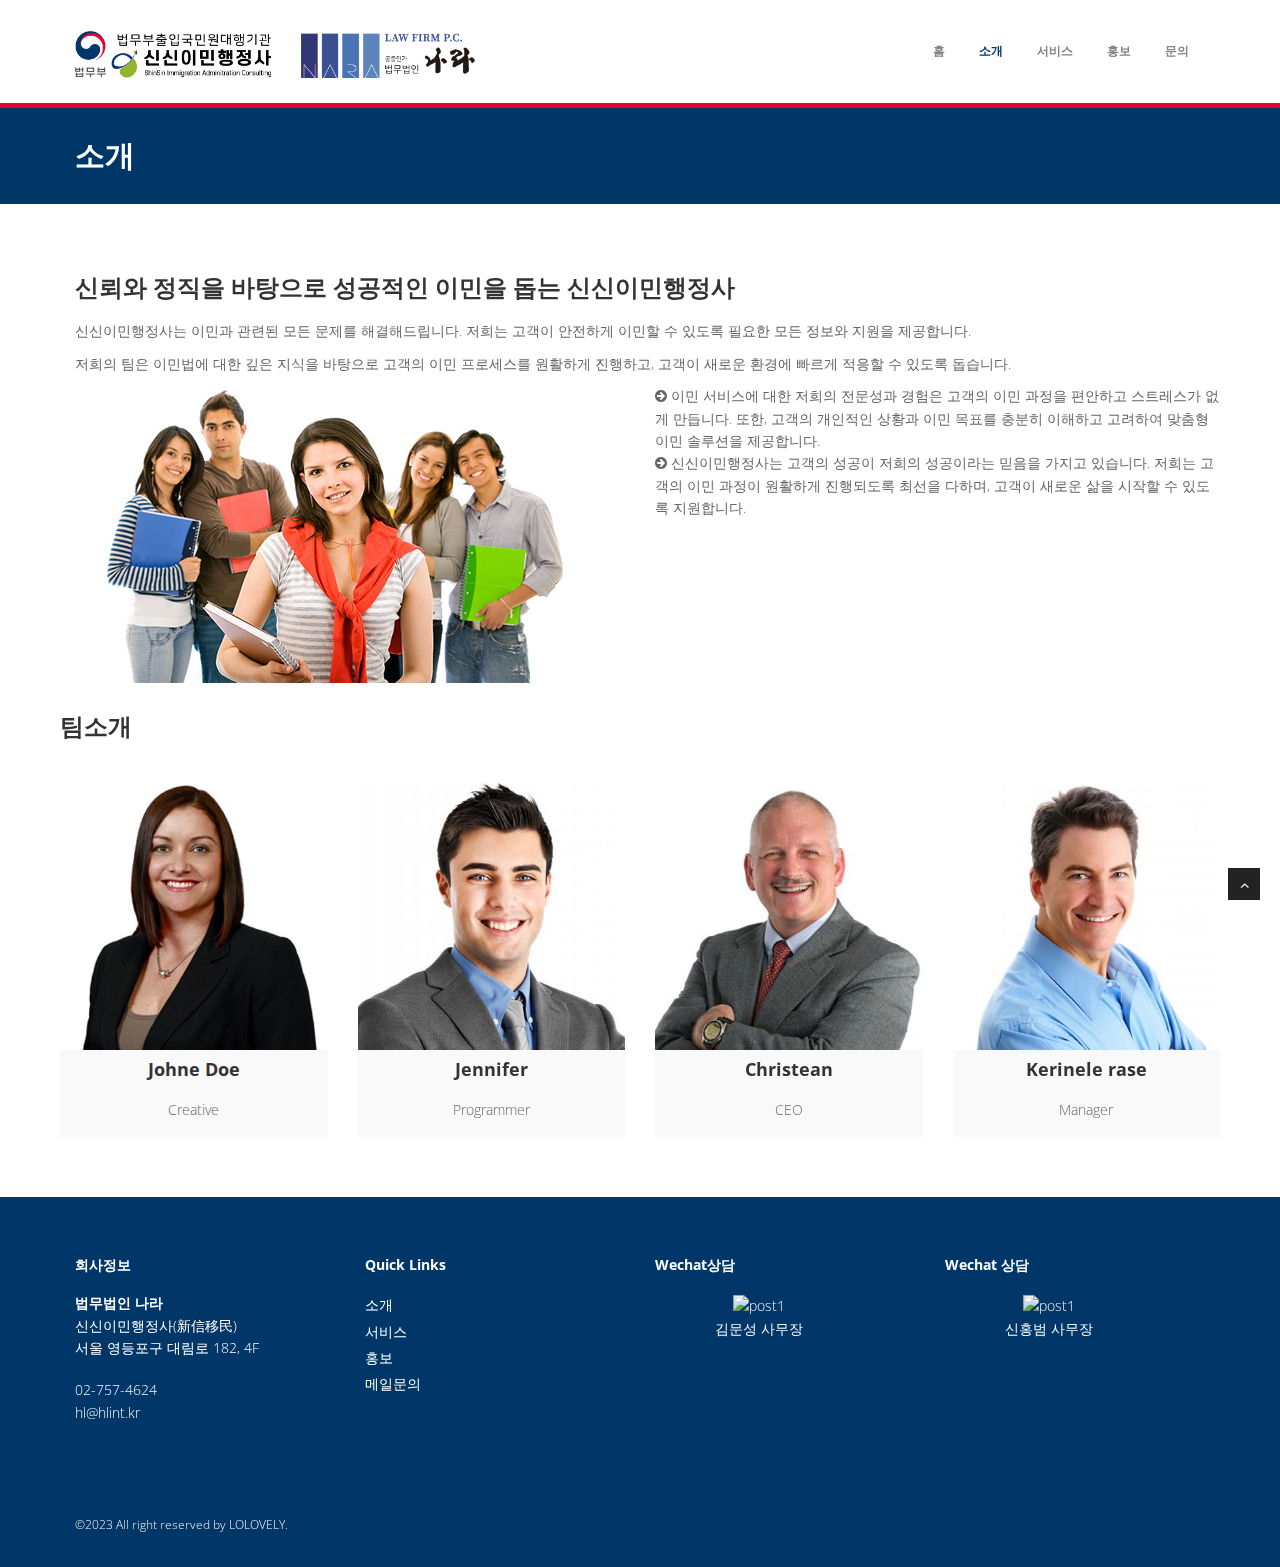
==== commit ff1a243c: "fix shinshin" ====
--- a/about.html
+++ b/about.html
@@ -2,7 +2,7 @@
 <html lang="en">
 <head>
 <meta charset="utf-8">
-<title>Above Multi-purpose Free Bootstrap Responsive Template</title>
+<title>신신이민행정사(新信移民)</title>
 <meta name="viewport" content="width=device-width, initial-scale=1.0" />
 <meta name="description" content="" />
 <meta name="author" content="http://webthemez.com" />
@@ -51,7 +51,7 @@
 	<div class="container">
 		<div class="row">
 			<div class="col-lg-12">
-				<h2 class="pageTitle">About Us</h2>
+				<h2 class="pageTitle">소개</h2>
 			</div>
 		</div>
 	</div>
@@ -64,11 +64,11 @@
 						<div class="row"> 
 							<div class="col-md-12">
 								<div class="about-logo">
-									<h3>We are awesome <span class="color">TEAM</span></h3>
-									<p>Sed ut perspiciaatis unde omnis iste natus error sit voluptatem accusantium doloremque laudantium, totam rem aperiam, eaque ipsa quae ab illo inventore veritatis et quasi architecto beatae vitae dicta sunt explicabo. Nemo enim ipsam voluptatem quia voluptas</p>
-                                    	<p>Sed ut perspiciaatis unde omnis iste natus error sit voluptatem accusantium doloremque laudantium, totam rem aperiam, eaque ipsa quae ab illo inventore veritatis et quasi architecto beatae vitae dicta sunt explicabo. Nemo enim ipsam voluptatem quia voluptas</p>
-								</div>
-								<a href="#" class="btn btn-color">Read more</a>  
+									
+									<h3>신뢰와 정직을 바탕으로 <span class="color">성공적인 이민</span>을 돕는 신신이민행정사</h3>
+                        <p>신신이민행정사는 이민과 관련된 모든 문제를 해결해드립니다. 저희는 고객이 안전하게 이민할 수 있도록 필요한 모든 정보와 지원을 제공합니다.</p>
+                        <p>저희의 팀은 이민법에 대한 깊은 지식을 바탕으로 고객의 이민 프로세스를 원활하게 진행하고, 고객이 새로운 환경에 빠르게 적응할 수 있도록 돕습니다.</p>
+								<!-- <a href="#" class="btn btn-color">Read more</a>   -->
 							</div>
 						</div>  
 						<br>
@@ -79,139 +79,22 @@
 								<div class="space"></div>
 							</div>
 							<div class="col-md-6">
-								<p>Lorem ipsum dolor sit amet, cadipisicing  sit amet, consectetur adipisicing elit. Atque sed, quidem quis praesentium, ut unde fuga error commodi architecto, laudantium culpa tenetur at id, beatae pet.</p>
-								<p>Lorem ipsum dolor sit amet, consectetur adipisicing elit. adipisicing  sit amet, consectetur adipisicing elit. Atque sed, quidem quis praesentium,m deserunt.</p>
+								
 								<ul class="list-unstyled">
-									<li><i class="fa fa-arrow-circle-right pr-10 colored"></i> Lorem ipsum enimdolor sit amet</li>
-									<li><i class="fa fa-arrow-circle-right pr-10 colored"></i> Explicabo deleniti neque aliquid</li>
-									<li><i class="fa fa-arrow-circle-right pr-10 colored"></i> Consectetur adipisicing elit</li>
+									<li><i class="fa fa-arrow-circle-right pr-10 colored"></i> 이민 서비스에 대한 저희의 전문성과 경험은 고객의 이민 과정을 편안하고 스트레스가 없게 만듭니다. 또한, 고객의 개인적인 상황과 이민 목표를 충분히 이해하고 고려하여 맞춤형 이민 솔루션을 제공합니다.</li>
+									<li><i class="fa fa-arrow-circle-right pr-10 colored"></i> 신신이민행정사는 고객의 성공이 저희의 성공이라는 믿음을 가지고 있습니다. 저희는 고객의 이민 과정이 원활하게 진행되도록 최선을 다하며, 고객이 새로운 삶을 시작할 수 있도록 지원합니다.</li>
+									<!-- <li><i class="fa fa-arrow-circle-right pr-10 colored"></i> Consectetur adipisicing elit</li>
 									<li><i class="fa fa-arrow-circle-right pr-10 colored"></i> Lorem ipsum dolor sit amet</li>
-									<li><i class="fa fa-arrow-circle-right pr-10 colored"></i> Quo issimos molest quibusdam temporibus</li>
+									<li><i class="fa fa-arrow-circle-right pr-10 colored"></i> Quo issimos molest quibusdam temporibus</li> -->
 								</ul>
 							</div>
 						</div>	
-						<br/> 
-						<hr>
-						<br>
-						<div class="row">
-							<div class="col-md-4">
-								<!-- Heading and para -->
-								<div class="block-heading-two">
-									<h3><span>Why Choose Us?</span></h3>
-								</div>
-								<p>Sed ut perspiciaatis unde omnis iste natus error sit voluptatem accusantium doloremque laudantium, totam rem aperiam, eaque ipsa quae ab illo inventore veritatis et quasi architecto beatae vitae dicta sunt explicabo. Nemo enim ipsam voluptatem quia voluptas sit aspernatur. <br/><br/>Sed ut perspiciaatis iste natus error sit voluptatem probably haven't heard of them accusamus.</p>
-							</div>
-							<div class="col-md-4">
-								<div class="block-heading-two">
-									<h3><span>Our Solution</span></h3>
-								</div>		
-								<!-- Accordion starts -->
-								<div class="panel-group" id="accordion-alt3">
-								 <!-- Panel. Use "panel-XXX" class for different colors. Replace "XXX" with color. -->
-								  <div class="panel">	
-									<!-- Panel heading -->
-									 <div class="panel-heading">
-										<h4 class="panel-title">
-										  <a data-toggle="collapse" data-parent="#accordion-alt3" href="#collapseOne-alt3">
-											<i class="fa fa-angle-right"></i> Accordion Heading Text Item # 1
-										  </a>
-										</h4>
-									 </div>
-									 <div id="collapseOne-alt3" class="panel-collapse collapse">
-										<!-- Panel body -->
-										<div class="panel-body">
-										  Sed ut perspiciaatis unde omnis iste natus error sit voluptatem accusantium doloremque laudantium, totam rem aperiam, eaque ipsa quae ab illo inventore veritatis et quasi architecto beatae vitae dicta sunt explicabo. Nemo enim ipsam voluptatem quia voluptas
-										</div>
-									 </div>
-								  </div>
-								  <div class="panel">
-									 <div class="panel-heading">
-										<h4 class="panel-title">
-										  <a data-toggle="collapse" data-parent="#accordion-alt3" href="#collapseTwo-alt3">
-											<i class="fa fa-angle-right"></i> Accordion Heading Text Item # 2
-										  </a>
-										</h4>
-									 </div>
-									 <div id="collapseTwo-alt3" class="panel-collapse collapse">
-										<div class="panel-body">
-										  Sed ut perspiciaatis unde omnis iste natus error sit voluptatem accusantium doloremque laudantium, totam rem aperiam, eaque ipsa quae ab illo inventore veritatis et quasi architecto beatae vitae dicta sunt explicabo. Nemo enim ipsam voluptatem quia voluptas
-										</div>
-									 </div>
-								  </div>
-								  <div class="panel">
-									 <div class="panel-heading">
-										<h4 class="panel-title">
-										  <a data-toggle="collapse" data-parent="#accordion-alt3" href="#collapseThree-alt3">
-											<i class="fa fa-angle-right"></i> Accordion Heading Text Item # 3
-										  </a>
-										</h4>
-									 </div>
-									 <div id="collapseThree-alt3" class="panel-collapse collapse">
-										<div class="panel-body">
-										  Sed ut perspiciaatis unde omnis iste natus error sit voluptatem accusantium doloremque laudantium, totam rem aperiam, eaque ipsa quae ab illo inventore veritatis et quasi architecto beatae vitae dicta sunt explicabo. Nemo enim ipsam voluptatem quia voluptas
-										</div>
-									 </div>
-								  </div>
-								  <div class="panel">
-									 <div class="panel-heading">
-										<h4 class="panel-title">
-										  <a data-toggle="collapse" data-parent="#accordion-alt3" href="#collapseFour-alt3">
-											<i class="fa fa-angle-right"></i> Accordion Heading Text Item # 4
-										  </a>
-										</h4>
-									 </div>
-									 <div id="collapseFour-alt3" class="panel-collapse collapse">
-										<div class="panel-body">
-										  Sed ut perspiciaatis unde omnis iste natus error sit voluptatem accusantium doloremque laudantium, totam rem aperiam, eaque ipsa quae ab illo inventore veritatis et quasi architecto beatae vitae dicta sunt explicabo. Nemo enim ipsam voluptatem quia voluptas
-										</div>
-									 </div>
-								  </div>
-								</div>
-								<!-- Accordion ends -->
-								
-							</div>
-							
-							<div class="col-md-4">
-								<div class="block-heading-two">
-									<h3><span>Our Expertise</span></h3>
-								</div>								
-								<h6>Web Development</h6>
-								<div class="progress pb-sm">
-								  <!-- White color (progress-bar-white) -->
-								  <div class="progress-bar progress-bar-red" role="progressbar" aria-valuenow="40" aria-valuemin="0" aria-valuemax="100" style="width: 40%">
-									 <span class="sr-only">40% Complete (success)</span>
-								  </div>
-								</div>
-								<h6>Designing</h6>
-								<div class="progress pb-sm">
-								  <div class="progress-bar progress-bar-green" role="progressbar" aria-valuenow="60" aria-valuemin="0" aria-valuemax="100" style="width: 60%">
-									 <span class="sr-only">40% Complete (success)</span>
-								  </div>
-								</div>
-								<h6>User Experience</h6>
-								<div class="progress pb-sm">
-								  <div class="progress-bar progress-bar-lblue" role="progressbar" aria-valuenow="80" aria-valuemin="0" aria-valuemax="100" style="width: 80%">
-									 <span class="sr-only">40% Complete (success)</span>
-								  </div>
-								</div>
-								<h6>Development</h6>
-								<div class="progress pb-sm">
-								  <div class="progress-bar progress-bar-yellow" role="progressbar" aria-valuenow="30" aria-valuemin="0" aria-valuemax="100" style="width: 30%">
-									 <span class="sr-only">40% Complete (success)</span>
-								  </div>
-								</div>
-							</div>
-							
-						</div>
-										
-						  
-						<hr>
-						<br>
+					
 						<!-- Our Team starts -->
 				
 						<!-- Heading -->
 						<div class="block-heading-six">
-							<h3 class="bg-color">Our Team</h3>
+							<h3 class="bg-color">팀소개</h3>
 						</div>
 						<br>
 						
@@ -269,79 +152,17 @@
 									
 				</div>
 	</section>
-	<footer>
-	<div class="container">
-		<div class="row">
-			<div class="col-lg-3">
-				<div class="widget">
-					<h5 class="widgetheading">Our Contact</h5>
-					<address>
-					<strong>Abovecompany Inc</strong><br>
-					JC Main Road, Near Silnile tower<br>
-					 Pin-21542 NewYork US.</address>
-					<p>
-						<i class="icon-phone"></i> (123) 456-789 - 1255-12584 <br>
-						<i class="icon-envelope-alt"></i> email@domainname.com
-					</p>
-				</div>
-			</div>
-			<div class="col-lg-3">
-				<div class="widget">
-					<h5 class="widgetheading">Quick Links</h5>
-					<ul class="link-list">
-						<li><a href="#">Latest Events</a></li>
-						<li><a href="#">Terms and conditions</a></li>
-						<li><a href="#">Privacy policy</a></li>
-						<li><a href="#">Career</a></li>
-						<li><a href="#">Contact us</a></li>
-					</ul>
-				</div>
-			</div>
-			<div class="col-lg-3">
-				<div class="widget">
-					<h5 class="widgetheading">Latest posts</h5>
-					<ul class="link-list">
-						<li><a href="#">Lorem ipsum dolor sit amet, consectetur adipiscing elit.</a></li>
-						<li><a href="#">Pellentesque et pulvinar enim. Quisque at tempor ligula</a></li>
-						<li><a href="#">Natus error sit voluptatem accusantium doloremque</a></li>
-					</ul>
-				</div>
-			</div>
-			<div class="col-lg-3">
-					<div class="widget">
-					<h5 class="widgetheading">Recent News</h5>
-					<ul class="link-list">
-						<li><a href="#">Lorem ipsum dolor sit amet, consectetur adipiscing elit.</a></li>
-						<li><a href="#">Pellentesque et pulvinar enim. Quisque at tempor ligula</a></li>
-						<li><a href="#">Natus error sit voluptatem accusantium doloremque</a></li>
-					</ul>
-				</div>
-			</div>
-		</div>
-	</div>
-	<div id="sub-footer">
-		<div class="container">
-			<div class="row">
-				<div class="col-lg-6">
-					<div class="copyright">
-						<p>
-							<span>&copy; Above Site All right reserved. Template By </span><a href="http://webthemez.com" target="_blank">WebThemez</a>
-						</p>
-					</div>
-				</div>
-				<div class="col-lg-6">
-					<ul class="social-network">
-						<li><a href="#" data-placement="top" title="Facebook"><i class="fa fa-facebook"></i></a></li>
-						<li><a href="#" data-placement="top" title="Twitter"><i class="fa fa-twitter"></i></a></li>
-						<li><a href="#" data-placement="top" title="Linkedin"><i class="fa fa-linkedin"></i></a></li>
-						<li><a href="#" data-placement="top" title="Pinterest"><i class="fa fa-pinterest"></i></a></li>
-						<li><a href="#" data-placement="top" title="Google plus"><i class="fa fa-google-plus"></i></a></li>
-					</ul>
-				</div>
-			</div>
-		</div>
-	</div>
-	</footer>
+
+
+<script src="https://ajax.googleapis.com/ajax/libs/jquery/3.5.1/jquery.min.js"></script>
+
+<div id="footer"></div>
+<script>
+    $(function(){
+      $("#footer").load("footer.html"); 
+    });
+</script>
+
 </div>
 <a href="#" class="scrollup"><i class="fa fa-angle-up active"></i></a>
 <!-- javascript
--- a/css/style.css
+++ b/css/style.css
@@ -257,7 +257,7 @@
 
 .navbar .nav a:hover {
 	background:none;
-	color: #14A085 !important;
+	color: #003668 !important;
 }
 
 .navbar .nav > .active > a,.navbar .nav > .active > a:hover {
@@ -297,7 +297,7 @@
   content:none;
 }
 .navbar-default .navbar-nav>.active>a, .navbar-default .navbar-nav>.active>a:hover, .navbar-default .navbar-nav>.active>a:focus {
-color: #14A085;
+color: #003668;
 }
 
 
@@ -578,13 +578,13 @@
 ==================================== */
 
 #inner-headline{
-	background: #14A085;
+	background: #003668;
 	position:relative;
 	margin:0;
 	padding:0;
 	color:#fefefe;
 	/* margin: 15px; */
-	border-top: 10px solid #11967C;
+	border-top: 5px solid #e6002d;
 }
 
 
@@ -802,7 +802,7 @@
 	height: 91%;
 	opacity: 0.50;
 	filter: alpha(opacity=80);
-	background: #14A085;
+	background: #003668;
 }
 
 .item-thumbs .hover-wrap .overlay-img-thumb {
@@ -838,7 +838,7 @@
 ul.portfolio-categ li a{
 	display:block;
 	padding: 8px 20px;
-	color: #14A085;
+	color: #003668;
 }
 ul.portfolio-categ li.active{
 
@@ -1009,7 +1009,7 @@
 	list-style:none;
 }
 footer{
-background: #14A085;
+background: #003668;
 }
 footer ul.link-list li a{
 	color: #FFFFFF;
@@ -1253,7 +1253,7 @@
 .pricing-box-item .pricing-terms  h6 {
 	font-style:italic;
 	margin-top:10px;
-	color: #14A085;
+	color: #003668;
 	font-size: 22px;
 	font-family:'Noto Serif', serif;
 }
@@ -1323,6 +1323,7 @@
 
   
 footer{
+	
 	padding:50px 0 0 0;
 	color:#f8f8f8;
 }
@@ -1364,7 +1365,7 @@
 	padding:0;
 	padding-top:30px;
 	margin:20px 0 0 0;
-	background: #14A085;
+	background: #003668;
 }
 
 #sub-footer p{
@@ -1515,7 +1516,7 @@
 
 
 /*  Media queries 
-============================= */
+============================= 
 
 @media (min-width: 768px) and (max-width: 979px) {
 
@@ -1529,7 +1530,7 @@
 		border-bottom: none;
 	}
 	.navbar-brand img {
-		max-width: 250px; /* 원하는 로고 크기로 설정하세요 */
+		max-width: 250px; 
 		height: auto; 
 	}
 	.navbar-header {
@@ -1567,6 +1568,7 @@
 		margin:0 20px 0 0;
 	}	
 }
+*/
 
 @media (max-width: 767px) {
 
